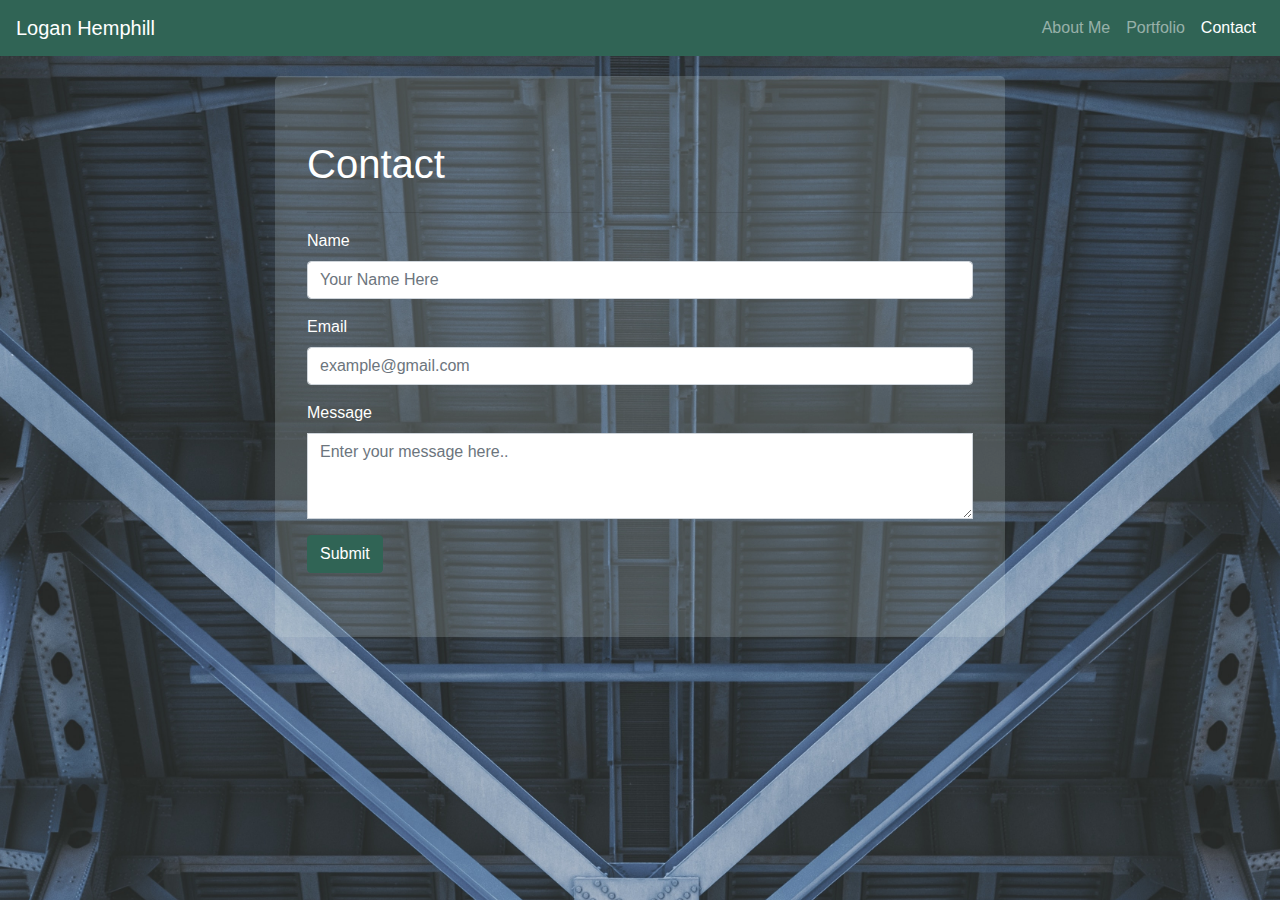
==== contact.html @ 1a65484f "homework v1.1" ====
<!DOCTYPE html>
<html lang="en">
<head>
    <meta charset="UTF-8">
    <meta name="viewport" content="width=device-width, initial-scale=1.0">
    <title>Logan Hemphill</title>
    <link rel="stylesheet" href="style.css" type="text/css">
    <link rel="stylesheet" href="https://stackpath.bootstrapcdn.com/bootstrap/4.4.1/css/bootstrap.min.css" integrity="sha384-Vkoo8x4CGsO3+Hhxv8T/Q5PaXtkKtu6ug5TOeNV6gBiFeWPGFN9MuhOf23Q9Ifjh" crossorigin="anonymous">

</head>
<body>
    <nav class="navbar navbar-expand navbar-dark">
        <a class="navbar-brand" href="index.html">Logan Hemphill</a>
        <button class="navbar-toggler" type="button" data-toggle="collapse" data-target="#navbarNav" aria-controls="navbarNav" aria-expanded="false" aria-label="Toggle navigation">
          <span class="navbar-toggler-icon"></span>
        </button>
        <div class="collapse navbar-collapse" id="navbarNav">
          <ul class="navbar-nav ml-auto">
            <li class="nav-item">
              <a class="nav-link" href="index.html">About Me</a>
            </li>
            <li class="nav-item">
              <a class="nav-link" href="portfolio.html">Portfolio</a>
            </li>
            <li class="nav-item active">
              <a class="nav-link" href="contact.html">Contact<span class="sr-only">(current)</span></a>
            </li>
          </ul>
        </div>
      </nav>
      <main class="container">
        <div class="row">
            <div class="col-lg-2">
            </div>
            <div class="col-lg-8">
            <section class="jumbotron">
                <div class="row">
                    <div class="col-lg-12">
                        <h1>Contact</h1>
                    </div>
                </div>   
                <div>
                    <form>
                        <hr class="my-12">
                        <div class="form-group">
                          <label for="formGroupExampleInput">Name</label>
                          <input type="text" class="form-control" id="formGroupExampleInput" placeholder="Your Name Here">
                        </div>
                        <div class="form-group">
                          <label for="formGroupExampleInput2">Email</label>
                          <input type="text" class="form-control" id="formGroupExampleInput2" placeholder="example@gmail.com">
                        </div>
                        <div class="form-group">
                            <label for="exampleFormControlTextarea2">Message</label>
                            <textarea class="form-control rounded-0" id="exampleFormControlTextarea2" rows="3" placeholder="Enter your message here.."></textarea>
                          </div>
                        <div>
                            <a class="btn btn-primary btn-med" href="#" role="button">Submit</a>
                        </div>
                      </form>
                </div>  
            </section>    
            </div>
        </div>
          





    <script src="https://code.jquery.com/jquery-3.4.1.slim.min.js" integrity="sha384-J6qa4849blE2+poT4WnyKhv5vZF5SrPo0iEjwBvKU7imGFAV0wwj1yYfoRSJoZ+n" crossorigin="anonymous"></script>
    <script src="https://cdn.jsdelivr.net/npm/popper.js@1.16.0/dist/umd/popper.min.js" integrity="sha384-Q6E9RHvbIyZFJoft+2mJbHaEWldlvI9IOYy5n3zV9zzTtmI3UksdQRVvoxMfooAo" crossorigin="anonymous"></script>
    <script src="https://stackpath.bootstrapcdn.com/bootstrap/4.4.1/js/bootstrap.min.js" integrity="sha384-wfSDF2E50Y2D1uUdj0O3uMBJnjuUD4Ih7YwaYd1iqfktj0Uod8GCExl3Og8ifwB6" crossorigin="anonymous"></script>
</body>
</html>
---- style.css ----
.container {
    color: white;
}

body {
    background-image: url("assets/lance-anderson-GpEuMWkk9U4-unsplash.jpg");
    background-size: cover;
  }


.navbar {
    background-color: #306455 !important;
    margin-bottom: 20px;
}

#profile {
display:block;
margin-left:auto;
margin-right:auto;
}

.jumbotron {
    color:  white;
    background-color: rgba(208, 225, 225, 0.2)
    !important;
}

.btn-primary,
.btn-primary:hover,
.btn-primary:active,
.btn-primary:visited,
.btn-primary:focus {
    background-color: #306455 !important;
    border-color: #306455 !important;
}

.hero-image1 {
    background-image: url("https://86hemphill.github.io/hw-week1/assets/images/digital-marketing-meeting.jpg");
    height: 200px;
    background-position: center;
    background-repeat: no-repeat;
    background-size: cover;
    position: relative;
    margin-bottom: 10px;
}

.hero-image2 {
    background-image: url("https://www.zelda.com/breath-of-the-wild/assets/img/media/wallpaper-1-thumb.jpg");
    height: 200px;
    background-position: center;
    background-repeat: no-repeat;
    background-size: cover;
    position: relative;
}

.hero-image3 {
    background-image: url("https://images.unsplash.com/photo-1570937943292-a574bd5bc722?ixlib=rb-1.2.1&ixid=eyJhcHBfaWQiOjEyMDd9&auto=format&fit=crop&w=800&q=60");
    height: 200px;
    background-position: center;
    background-repeat: no-repeat;
    background-size: cover;
    position: relative;
    margin-bottom: 10px;
}

.hero-image4 {
    background-image: url("https://images.unsplash.com/photo-1558655146-364adaf1fcc9?ixlib=rb-1.2.1&ixid=eyJhcHBfaWQiOjEyMDd9&auto=format&fit=crop&w=800&q=60");
    height: 200px;
    background-position: center;
    background-repeat: no-repeat;
    background-size: cover;
    position: relative;
}

.hero-image5 {
    background-image: url("https://images.unsplash.com/photo-1563941402830-3bae42b67b38?ixlib=rb-1.2.1&ixid=eyJhcHBfaWQiOjEyMDd9&auto=format&fit=crop&w=800&q=60");
    height: 200px;
    background-position: center;
    background-repeat: no-repeat;
    background-size: cover;
    position: relative;
    margin-bottom: 10px;
}

.hero-image6 {
    background-image: url("https://images.unsplash.com/photo-1493225457124-a3eb161ffa5f?ixlib=rb-1.2.1&ixid=eyJhcHBfaWQiOjEyMDd9&auto=format&fit=crop&w=800&q=60");
    height: 200px;
    background-position: center;
    background-repeat: no-repeat;
    background-size: cover;
    position: relative;
}

.hero-text {
        text-align: center;
        position: absolute;
        top: 90%;
        left: 50%;
        transform: translate(-50%, -50%);
        color: white;
      
}

.hero-text button {
    background-color: #306455;
    color: white;
    width: 320px;
    height: 40px;
}
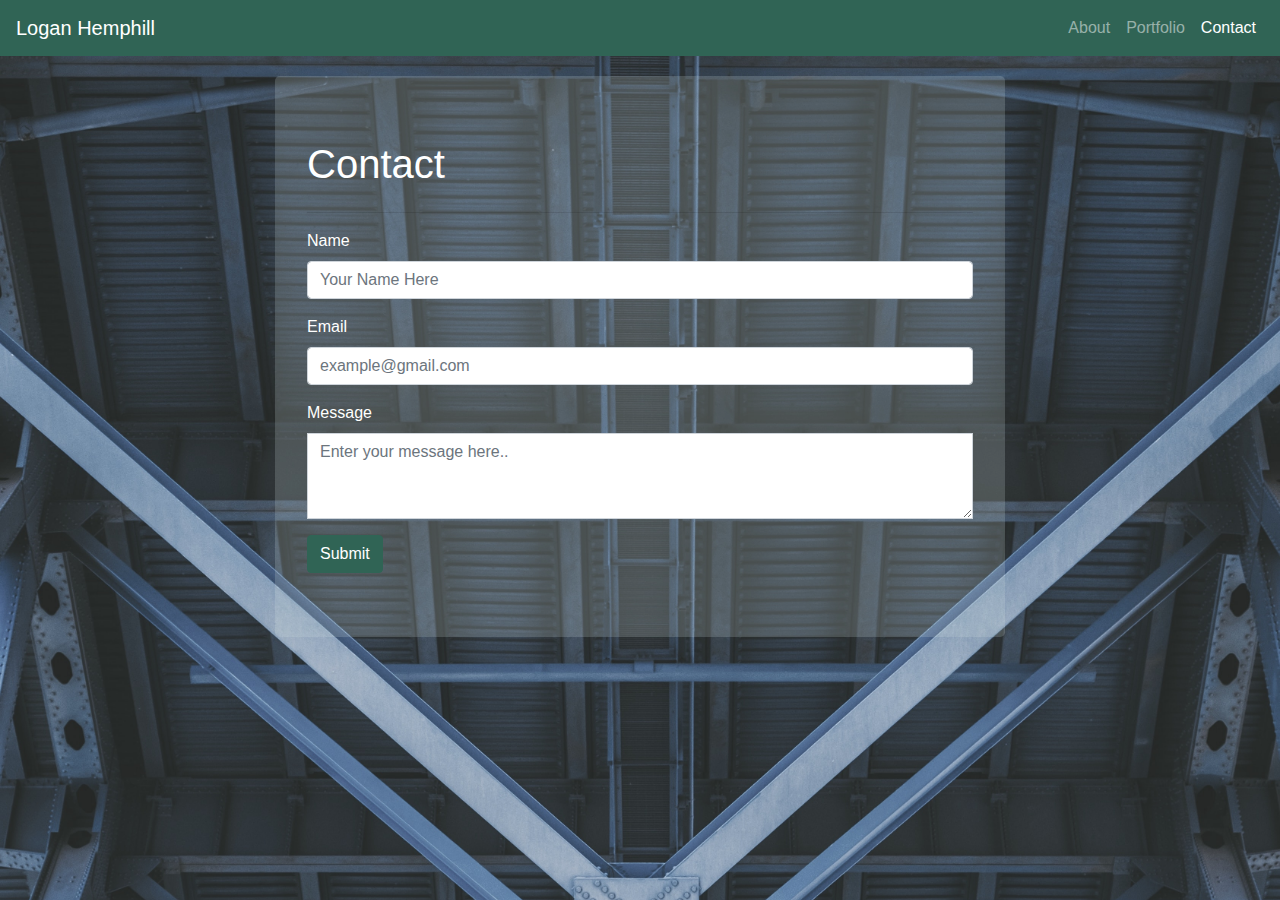
==== commit 80726ab0: "homework v1.4" ====
--- a/contact.html
+++ b/contact.html
@@ -17,7 +17,7 @@
         <div class="collapse navbar-collapse" id="navbarNav">
           <ul class="navbar-nav ml-auto">
             <li class="nav-item">
-              <a class="nav-link" href="index.html">About Me</a>
+              <a class="nav-link" href="index.html">About</a>
             </li>
             <li class="nav-item">
               <a class="nav-link" href="portfolio.html">Portfolio</a>
--- a/style.css
+++ b/style.css
@@ -51,6 +51,7 @@
     background-repeat: no-repeat;
     background-size: cover;
     position: relative;
+    margin-bottom: 10px;
 }
 
 .hero-image3 {
@@ -70,6 +71,7 @@
     background-repeat: no-repeat;
     background-size: cover;
     position: relative;
+    margin-bottom: 10px;
 }
 
 .hero-image5 {
@@ -89,6 +91,7 @@
     background-repeat: no-repeat;
     background-size: cover;
     position: relative;
+    margin-bottom: 10px;
 }
 
 .hero-text {
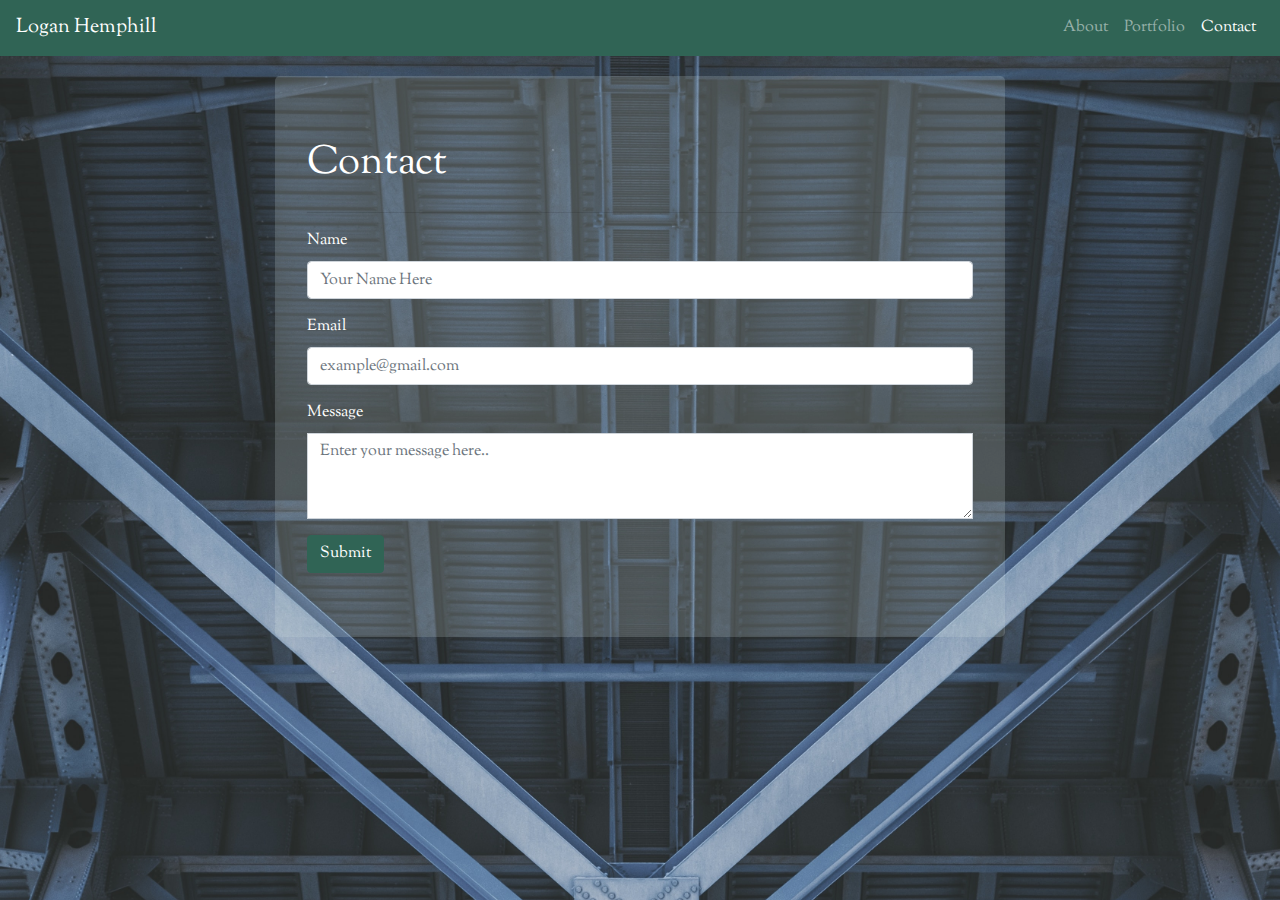
==== commit b1625893: "homework v1.5" ====
--- a/contact.html
+++ b/contact.html
@@ -5,6 +5,7 @@
     <meta name="viewport" content="width=device-width, initial-scale=1.0">
     <title>Logan Hemphill</title>
     <link rel="stylesheet" href="style.css" type="text/css">
+    <link href="https://fonts.googleapis.com/css2?family=Sorts+Mill+Goudy&display=swap" rel="stylesheet">
     <link rel="stylesheet" href="https://stackpath.bootstrapcdn.com/bootstrap/4.4.1/css/bootstrap.min.css" integrity="sha384-Vkoo8x4CGsO3+Hhxv8T/Q5PaXtkKtu6ug5TOeNV6gBiFeWPGFN9MuhOf23Q9Ifjh" crossorigin="anonymous">
 
 </head>
--- a/style.css
+++ b/style.css
@@ -1,5 +1,6 @@
 .container {
     color: white;
+    font-family: 'Sorts Mill Goudy', serif;
 }
 
 body {
@@ -11,18 +12,20 @@
 .navbar {
     background-color: #306455 !important;
     margin-bottom: 20px;
+    font-family: 'Sorts Mill Goudy', serif;
 }
 
 #profile {
-display:block;
-margin-left:auto;
-margin-right:auto;
+    display:block;
+    margin-left:auto;
+    margin-right:auto;
+    box-shadow: 0px -10px 30px rgb(208, 225, 225, .3);
+    border-radius: 10px;
 }
 
 .jumbotron {
     color:  white;
-    background-color: rgba(208, 225, 225, 0.2)
-    !important;
+    background-color: rgba(208, 225, 225, 0.2) !important;
 }
 
 .btn-primary,
@@ -107,6 +110,6 @@
 .hero-text button {
     background-color: #306455;
     color: white;
-    width: 320px;
+    width: 318px;
     height: 40px;
 }
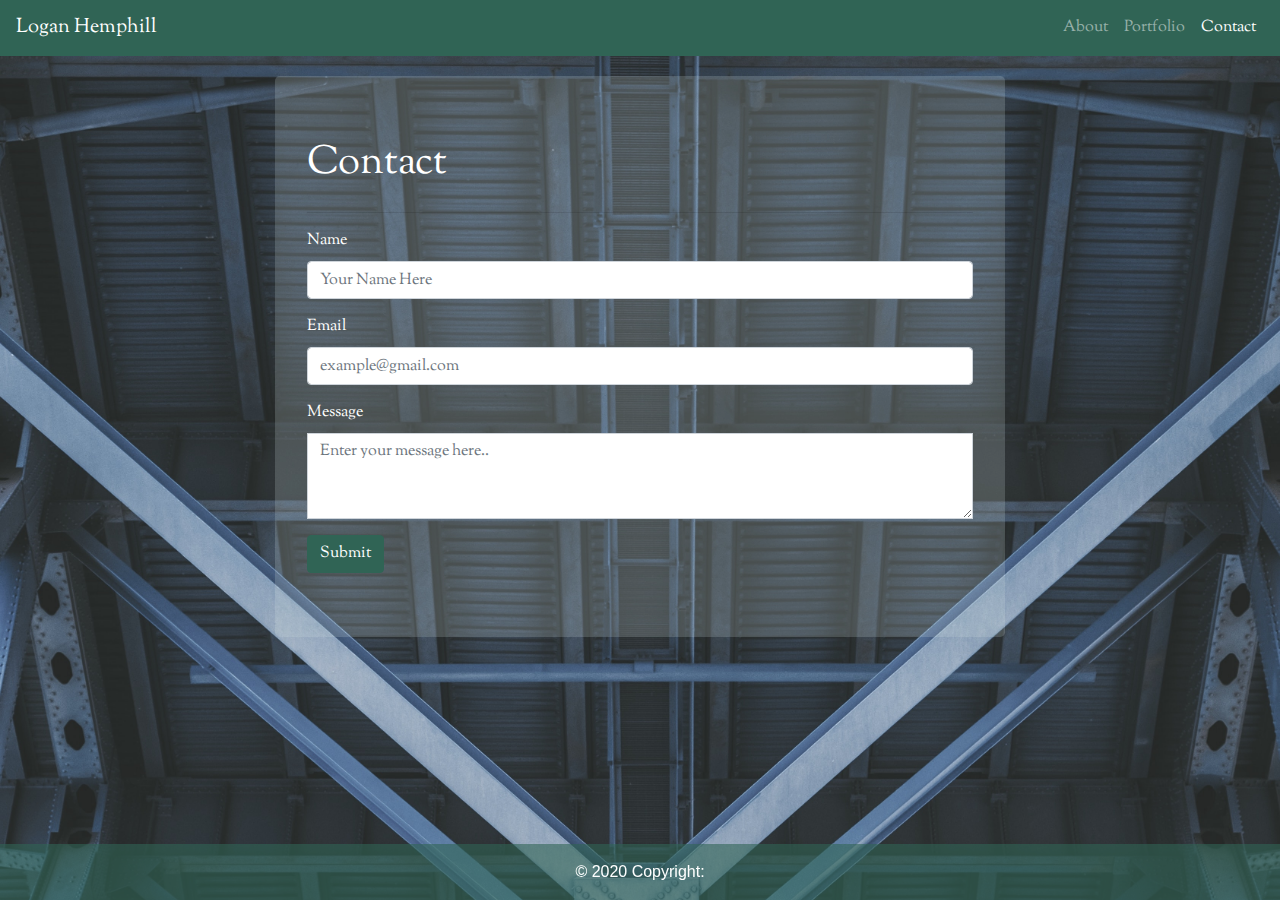
==== commit 86508968: "homework v1.9" ====
--- a/contact.html
+++ b/contact.html
@@ -63,13 +63,13 @@
             </section>    
             </div>
         </div>
+      </main>
+      <footer class="page-footer font-small blue">
+        <div class="footer-copyright text-center py-3">© 2020 Copyright:
+        </div>
+      </footer>
           
-
-
-
-
-
-    <script src="https://code.jquery.com/jquery-3.4.1.slim.min.js" integrity="sha384-J6qa4849blE2+poT4WnyKhv5vZF5SrPo0iEjwBvKU7imGFAV0wwj1yYfoRSJoZ+n" crossorigin="anonymous"></script>
+     <script src="https://code.jquery.com/jquery-3.4.1.slim.min.js" integrity="sha384-J6qa4849blE2+poT4WnyKhv5vZF5SrPo0iEjwBvKU7imGFAV0wwj1yYfoRSJoZ+n" crossorigin="anonymous"></script>
     <script src="https://cdn.jsdelivr.net/npm/popper.js@1.16.0/dist/umd/popper.min.js" integrity="sha384-Q6E9RHvbIyZFJoft+2mJbHaEWldlvI9IOYy5n3zV9zzTtmI3UksdQRVvoxMfooAo" crossorigin="anonymous"></script>
     <script src="https://stackpath.bootstrapcdn.com/bootstrap/4.4.1/js/bootstrap.min.js" integrity="sha384-wfSDF2E50Y2D1uUdj0O3uMBJnjuUD4Ih7YwaYd1iqfktj0Uod8GCExl3Og8ifwB6" crossorigin="anonymous"></script>
 </body>
--- a/style.css
+++ b/style.css
@@ -7,6 +7,20 @@
     background-image: url("assets/lance-anderson-GpEuMWkk9U4-unsplash.jpg");
     background-size: cover;
   }
+
+p {
+    text-indent: 20px;
+    text-shadow: 
+        -1px -1px 0px rgb(100, 100, 100),
+         0px -1px 0px rgb(100, 100, 100),
+         1px -1px 0px rgb(100, 100, 100),
+        -1px  0px 0px rgb(100, 100, 100),
+         1px  0px 0px rgb(100, 100, 100),
+        -1px  1px 0px rgb(100, 100, 100),
+         0px  1px 0px rgb(100, 100, 100),
+         1px  1px 0px rgb(100, 100, 100);
+
+}
 
 
 .navbar {
@@ -29,16 +43,21 @@
 }
 
 .btn-primary,
-.btn-primary:hover,
 .btn-primary:active,
 .btn-primary:visited,
 .btn-primary:focus {
     background-color: #306455 !important;
     border-color: #306455 !important;
+
+}
+
+.btn-primary:hover {
+    color: silver !important;
+
 }
 
 .hero-image1 {
-    background-image: url("https://86hemphill.github.io/hw-week1/assets/images/digital-marketing-meeting.jpg");
+    background-image: url("assets/digital-marketing-meeting.jpg");
     height: 200px;
     background-position: center;
     background-repeat: no-repeat;
@@ -97,19 +116,29 @@
     margin-bottom: 10px;
 }
 
-.hero-text {
-        text-align: center;
-        position: absolute;
-        top: 90%;
-        left: 50%;
-        transform: translate(-50%, -50%);
-        color: white;
-      
+
+.imgtext a {
+    text-align: center;
+    background-color: #306455;
+    position: absolute;
+    bottom: 0;
+    left: 0;
+    right: 0;
+    padding-top: 3px;
+    height: 25px;
+    color: white;
+    
+}   
+
+.imgtext a:hover {
+    color: silver;
+    text-decoration: none;
 }
 
-.hero-text button {
-    background-color: #306455;
-    color: white;
-    width: 318px;
-    height: 40px;
+.page-footer {
+    position: fixed;
+    bottom: 0;
+    width: 100%;
+    color:  white;
+    background-color: rgba(48, 100, 85, .6) !important;
 }
